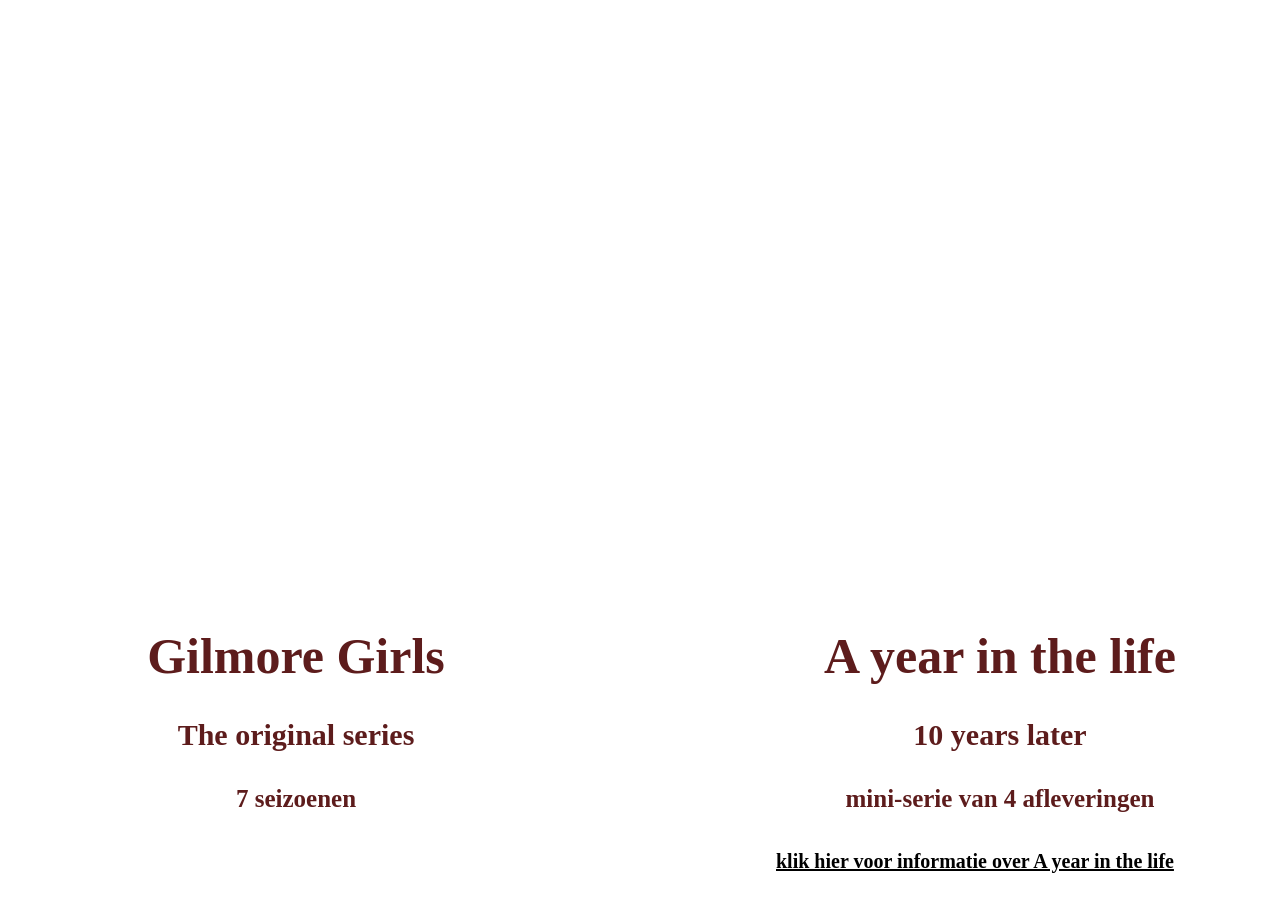
==== index.html @ e577fd66 "Add files via upload" ====
<!DOCTYPE html>
<html lang="en">
<head>
    <meta charset="UTF-8">
    <meta name="viewport" content="width=device-width, initial-scale=1.0">
    <title>fansite</title>
    <link rel="stylesheet" href="style.css">
</head>
<body>
    
<div id ="banner"></div>
<div id = "logo"></div>
<div id ="links"></div>
<div id ="rechts"></div>
<div id= "textright"><h1>A year in the life</h1><h3>10 years later</h3><h4>mini-serie van 4 afleveringen</h6><h2><a href="ayearinthelife.html"  id="kleurverandering" style="color: black;">klik hier voor informatie over A year in the life</a></h2></div>
<div id = "textleft"><h1>Gilmore Girls</h1><h3>The original series</h3><h4>7 seizoenen</h6></div>


       <script src="script.js"></script>
</body>
</html>
---- style.css ----
body {    
    display: grid;
    grid-template-columns: 5vw 35vw 20vw 35vw 5vw;
    grid-template-rows: 5vh 10vh 25vh 25vh 35vh;

}
#banner {grid-column: 1/ 6;
grid-row: 1 / 1;
background-image: url(img/luke-coffee-cup.jpg);
background-repeat:repeat;
background-size: contain;
background-position: center;
}

#logo {grid-column: 2 / 5;
grid-row: 2 / 3; 
background-image: url(img/GilmoreGirlsLogo.png); 
background-repeat: no-repeat;
background-size: contain;
background-position: center;  
}

#links{ grid-column: 2 / 3;
grid-row: 3 / 5;
background-image: url(img/homepageplaatje.jpg);
background-repeat: no-repeat;
background-size: contain;
background-position: center;
}

#rechts{grid-column: 4 / 5;
grid-row: 3 / 5;
background-image: url(img/yearinalife.jpg);
background-repeat: no-repeat;
background-size: contain;
background-position: center;

}
#textleft {grid-column: 2 / 3; grid-row: 5 / 6; }
#textright {grid-column: 4 / 5; grid-row: 5 / 6; }

#tekst-yitl1 {grid-column: 2/ 4;
grid-row: 2 / 3; }
#tekst-yitl2 {grid-column: 2 / 4;
grid-row: 4 / 5;}

#richard {
  width: 200px;
  height: 200px;
}
h1 {
    font-family: 'brush script mt', cursive;
    font-size: 50px;
    color: #5d1c1c;
    text-align: center;
}
h3 {
    font-family: 'brush script mt', cursive;
    font-size: 30px;
    color: #5d1c1c;
    text-align: center;
}
h4 {
    font-family: 'times new roman', 'sans-serif';
    font-size: 25px;
    color: #5d1c1c;
    text-align: center;
}
h6 {
    font-family: 'times new roman', 'sans-serif';
    font-size: 20px;
    color: #5d1c1c;
    text-align: center;
}

#kleurverandering {
    font-family: 'times new roman', 'sans-serif';
    font-size: 20px;  
     color: #5d1c1c;  
    text-align: center;
}
.blaadje {
    position: fixed;
    top: -50px;
    z-index: -1;
    pointer-events: none;
    animation-name: vallen;
    animation-timing-function: linear;
    animation-iteration-count: infinite;
}

@keyframes vallen {
    0%   { transform: translateY(0) translateX(0) rotate(0deg); }
    50%  { transform: translateY(55vh) translateX(60px) rotate(180deg); }
    100% { transform: translateY(110vh) translateX(0) rotate(360deg); }
}
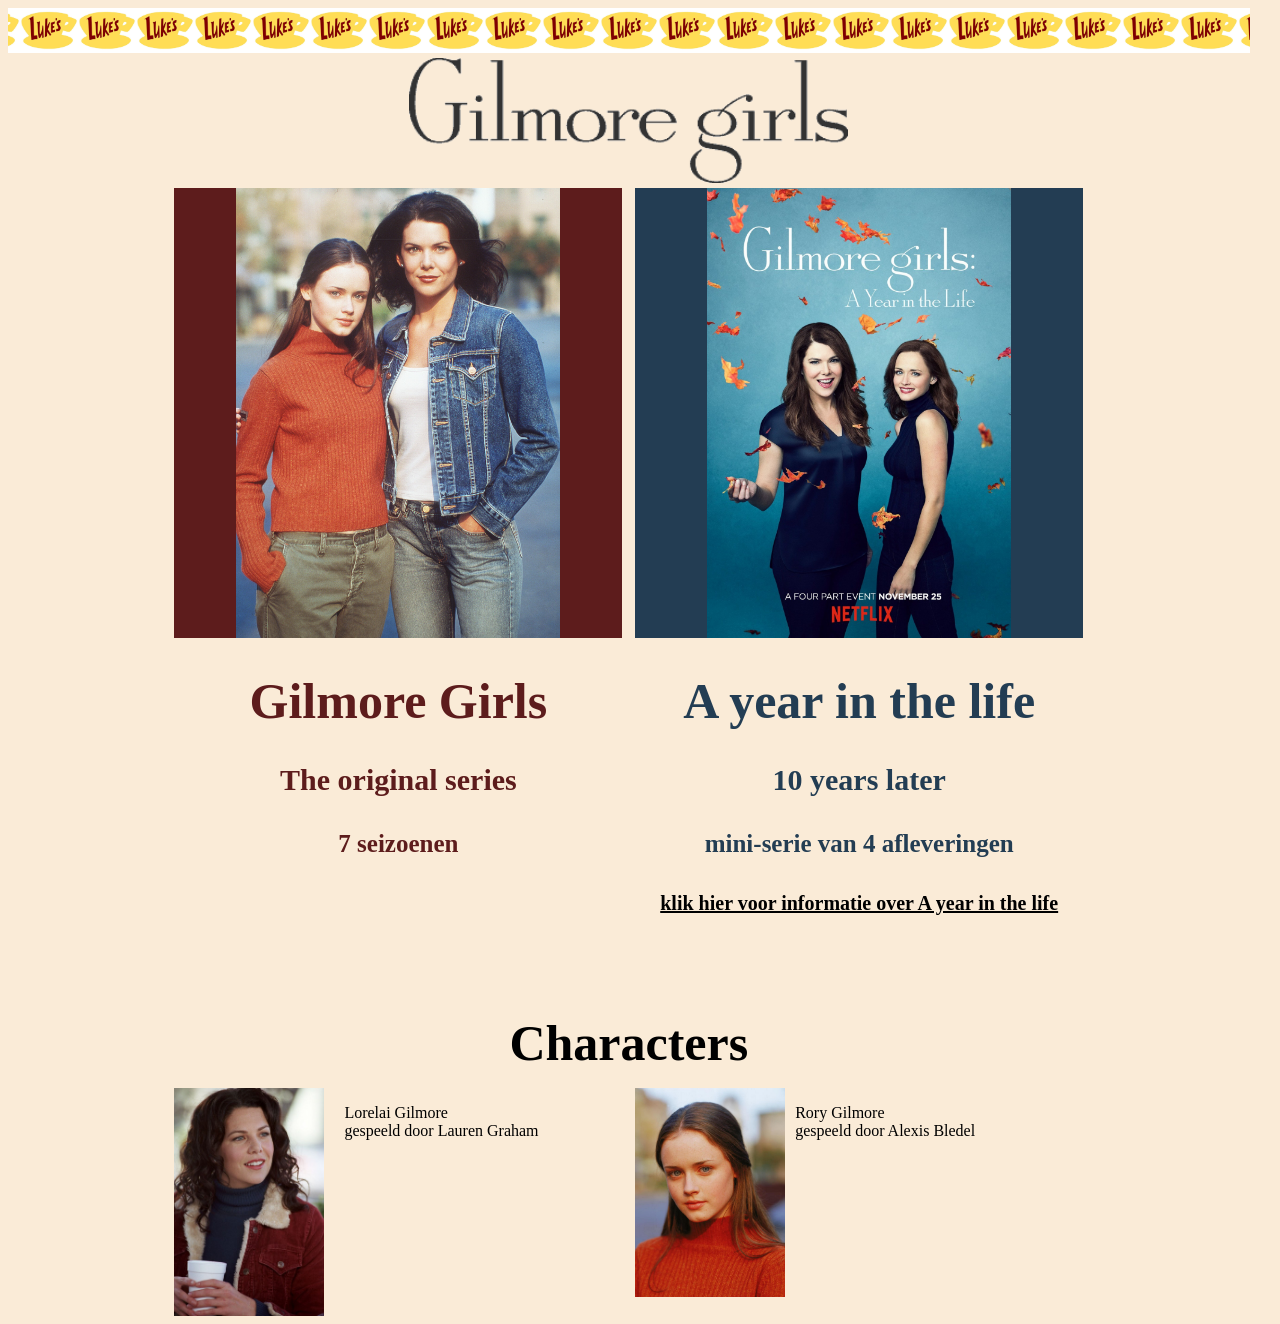
==== commit 727e831a: "Add files via upload" ====
--- a/index.html
+++ b/index.html
@@ -14,7 +14,9 @@
 <div id ="rechts"></div>
 <div id= "textright"><h1>A year in the life</h1><h3>10 years later</h3><h4>mini-serie van 4 afleveringen</h6><h2><a href="ayearinthelife.html"  id="kleurverandering" style="color: black;">klik hier voor informatie over A year in the life</a></h2></div>
 <div id = "textleft"><h1>Gilmore Girls</h1><h3>The original series</h3><h4>7 seizoenen</h6></div>
-
+<div class="charaters"><h1>Characters</h1></div>
+<div class="characters-left"><img src="img/loralai.jpg" width="150px" height="auto" style="padding-right: 10px;"><p>Lorelai Gilmore <br>gespeeld door Lauren Graham</p></div>
+<div class="characters-right"><img src="img/rory.jpg" width="150px" height="auto"><p>Rory Gilmore<br>gespeeld door Alexis Bledel</p></div>
 
        <script src="script.js"></script>
 </body>
--- a/style.css
+++ b/style.css
@@ -1,23 +1,28 @@
 body {    
     display: grid;
-    grid-template-columns: 5vw 35vw 20vw 35vw 5vw;
-    grid-template-rows: 5vh 10vh 25vh 25vh 35vh;
+    grid-template-columns: 13vw 35vw 1vw 35vw 13vw;
+    grid-template-rows: 5vh 15vh 25vh 25vh 40vh 10vh auto;
+    background-color: antiquewhite;
+}
 
-}
+/* index pagina */
+
 #banner {grid-column: 1/ 6;
-grid-row: 1 / 1;
+grid-row: 1 / 2;
 background-image: url(img/luke-coffee-cup.jpg);
 background-repeat:repeat;
 background-size: contain;
 background-position: center;
 }
 
-#logo {grid-column: 2 / 5;
+#logo {
+grid-column: 2 / 5;
 grid-row: 2 / 3; 
 background-image: url(img/GilmoreGirlsLogo.png); 
 background-repeat: no-repeat;
 background-size: contain;
 background-position: center;  
+margin: 5px;
 }
 
 #links{ grid-column: 2 / 3;
@@ -26,6 +31,7 @@
 background-repeat: no-repeat;
 background-size: contain;
 background-position: center;
+background-color: #5d1c1c;
 }
 
 #rechts{grid-column: 4 / 5;
@@ -34,49 +40,108 @@
 background-repeat: no-repeat;
 background-size: contain;
 background-position: center;
+background-color: rgb(35, 61, 83);
+}
 
+#textleft {
+    grid-column: 2 / 3; 
+    grid-row: 5 / 6; 
+    color:#5d1c1c;
 }
-#textleft {grid-column: 2 / 3; grid-row: 5 / 6; }
-#textright {grid-column: 4 / 5; grid-row: 5 / 6; }
 
-#tekst-yitl1 {grid-column: 2/ 4;
-grid-row: 2 / 3; }
-#tekst-yitl2 {grid-column: 2 / 4;
-grid-row: 4 / 5;}
+#textright {
+    grid-column: 4 / 5; 
+    grid-row: 5 / 6; 
+    color: rgb(35, 61, 83); 
+}
+
+.charaters {
+    grid-column: 2 / 5; 
+    grid-row: 6 / 7;
+    display: flex;
+    flex-direction: column;
+    justify-content: center;
+    align-items: center;
+}
+.characters-left {
+    grid-column: 2 / 3;
+    grid-row: 7 / 8;
+    display: flex;
+    align-items: flex-start;
+    gap: 10px;
+}
+
+.characters-right {
+    grid-column: 4 / 5;
+    grid-row: 7 / 8;
+    display: flex;
+    align-items: flex-start;
+    gap: 10px;
+}
+/* tweede pagina */
+
+#terug {
+    grid-column: 2 / 3 ; 
+    grid-row: 1 / 2; 
+    padding-top: 7px;
+}
+
+#terug a {
+    color: #5d1c1c; 
+    text-decoration: none;
+    background-color: rgb(240, 187, 125);
+}
+
+#terug a:hover {
+    color: darkgreen; 
+    text-decoration: none;
+}
+
+#tekst-yitl1 {
+    grid-column: 2/ 5;
+grid-row: 2 / 3; 
+}
+
+#tekst-yitl2 {
+    grid-column: 2 / 5;
+grid-row: 4 / 5;
+}
 
 #richard {
   width: 200px;
   height: 200px;
 }
+
+/* tekst vormgeving */
+
 h1 {
     font-family: 'brush script mt', cursive;
     font-size: 50px;
-    color: #5d1c1c;
     text-align: center;
 }
+h2 {
+    font-family: 'brush script mt', cursive;
+    font-size: 20px;
+    text-align: center;}
 h3 {
     font-family: 'brush script mt', cursive;
     font-size: 30px;
-    color: #5d1c1c;
     text-align: center;
 }
 h4 {
-    font-family: 'times new roman', 'sans-serif';
+    font-family: 'times new roman', serif;
     font-size: 25px;
-    color: #5d1c1c;
     text-align: center;
 }
 h6 {
-    font-family: 'times new roman', 'sans-serif';
+    font-family: 'times new roman', serif;
     font-size: 20px;
-    color: #5d1c1c;
     text-align: center;
 }
 
 #kleurverandering {
-    font-family: 'times new roman', 'sans-serif';
-    font-size: 20px;  
-     color: #5d1c1c;  
+    font-family: 'times new roman', serif;
+    font-size: 20px; 
     text-align: center;
 }
 .blaadje {
